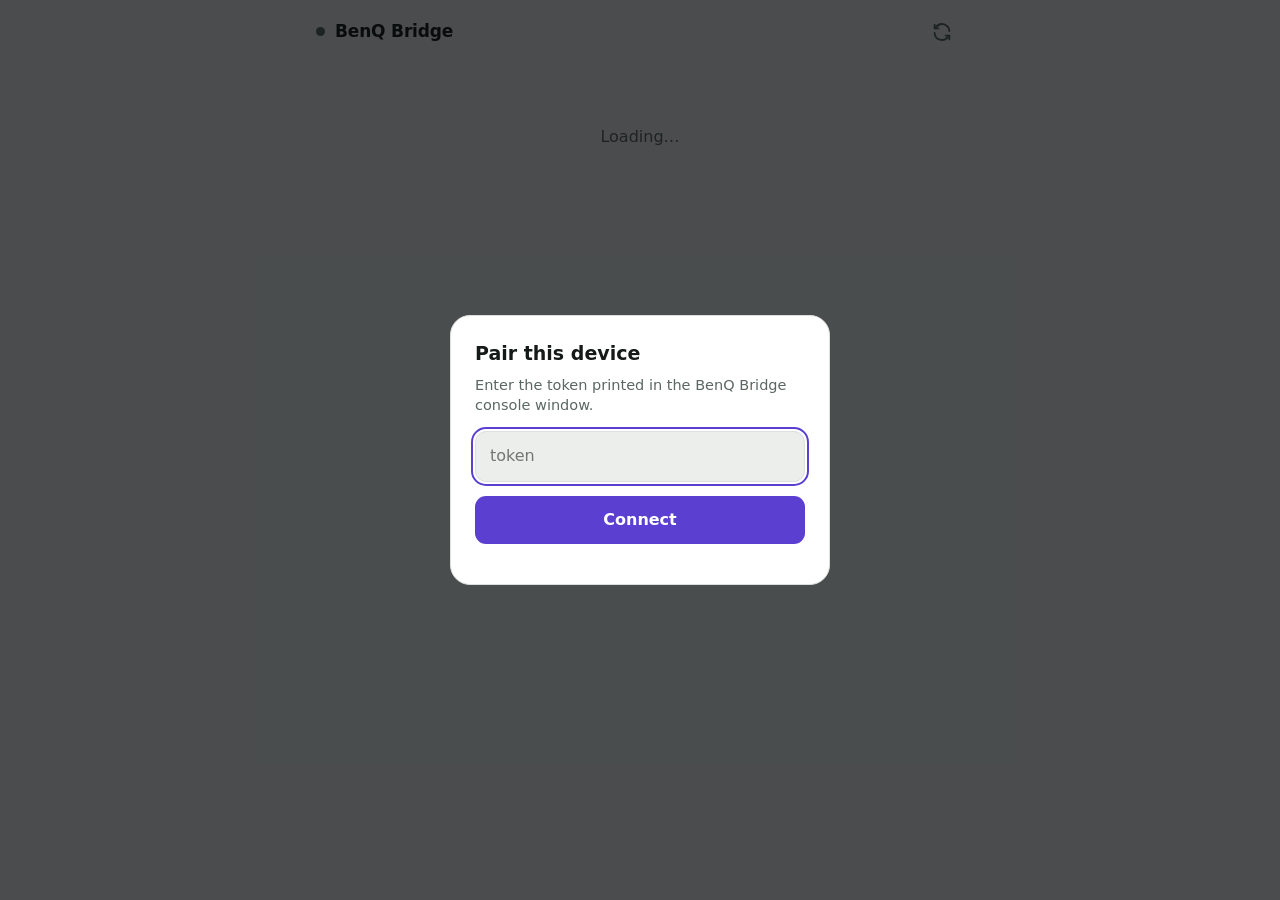
==== wwwroot/index.html @ 64460bba "Add BenQ Bridge: LAN remote control for DDC/CI monitors ASP.NET Core minimal API that drives monitor" ====
<!DOCTYPE html>
<html lang="en">
<head>
<meta charset="utf-8">
<meta name="viewport" content="width=device-width, initial-scale=1, viewport-fit=cover">
<meta name="theme-color" content="#0f1211" media="(prefers-color-scheme: dark)">
<meta name="theme-color" content="#f2f4f2" media="(prefers-color-scheme: light)">
<meta name="apple-mobile-web-app-capable" content="yes">
<meta name="apple-mobile-web-app-status-bar-style" content="black-translucent">
<title>BenQ Bridge</title>
<link rel="manifest" href="manifest.webmanifest">
<link rel="icon" href="icon.svg" type="image/svg+xml">
<link rel="apple-touch-icon" href="icon.svg">
<link rel="stylesheet" href="styles.css">
</head>
<body>

<header class="topbar">
  <div class="brand">
    <span class="dot" id="connDot" title="connection"></span>
    <span class="brand-name">BenQ Bridge</span>
  </div>
  <button class="icon-btn" id="btnRefresh" title="Re-read monitor" aria-label="Re-read monitor">
    <svg viewBox="0 0 24 24" fill="none" stroke="currentColor" stroke-width="2" stroke-linecap="round" stroke-linejoin="round" aria-hidden="true">
      <path d="M20 11a8 8 0 0 0-14.3-4.6L4 8"/><path d="M4 4v4h4"/>
      <path d="M4 13a8 8 0 0 0 14.3 4.6L20 16"/><path d="M20 20v-4h-4"/>
    </svg>
  </button>
</header>

<nav class="monitors" id="monitorChips"></nav>

<main id="content">
  <div class="placeholder">Loading…</div>
</main>

<div class="toast" id="toast"></div>

<div class="modal" id="tokenModal" role="dialog" aria-modal="true" aria-labelledby="tokenTitle" hidden>
  <div class="modal-card">
    <h2 id="tokenTitle">Pair this device</h2>
    <p>Enter the token printed in the BenQ Bridge console window.</p>
    <input id="tokenInput" type="text" inputmode="latin" autocomplete="off" autocapitalize="off" spellcheck="false" placeholder="token">
    <div class="modal-actions">
      <button class="primary" id="tokenSave">Connect</button>
    </div>
    <p class="hint" id="tokenHint"></p>
  </div>
</div>

<script src="app.js"></script>
</body>
</html>
---- wwwroot/styles.css ----
:root {
  --bg: #0f1211;
  --surface: #171b1a;
  --raised: #202524;
  --line: #2a302e;
  --track: #2c3331;
  --text: #e8ede9;
  --muted: #8f9b95;
  --accent: #9b83ff;
  --accent-soft: rgba(155, 131, 255, 0.16);
  --on-accent: #14102a;
  --lamp: #f2b45a;
  --lamp-soft: rgba(242, 180, 90, 0.16);
  --ok: #52d18c;
  --bad: #ff6b6b;
  --bad-soft: rgba(255, 107, 107, 0.14);
  --thumb: #f4f5f7;
  --shadow: 0 1px 2px rgba(0, 0, 0, 0.4);
  --radius: 16px;
  --radius-sm: 11px;
  color-scheme: dark;
}

@media (prefers-color-scheme: light) {
  :root {
    --bg: #f2f4f2;
    --surface: #ffffff;
    --raised: #eceeec;
    --line: #dcdfdc;
    --track: #dde1de;
    --text: #151a18;
    --muted: #5b6761;
    --accent: #5a3fd1;
    --accent-soft: rgba(90, 63, 209, 0.12);
    --on-accent: #ffffff;
    --lamp: #a95f00;
    --lamp-soft: rgba(201, 120, 0, 0.14);
    --ok: #178a52;
    --bad: #c4312f;
    --bad-soft: rgba(196, 49, 47, 0.1);
    --thumb: #ffffff;
    --shadow: 0 1px 2px rgba(20, 30, 25, 0.12);
    color-scheme: light;
  }
}

* { box-sizing: border-box; -webkit-tap-highlight-color: transparent; }

html, body {
  margin: 0;
  background: var(--bg);
  color: var(--text);
  font: 16px/1.4 "Segoe UI Variable Text", "Segoe UI", system-ui, -apple-system, Roboto, sans-serif;
  overscroll-behavior-y: contain;
}

body { padding-bottom: calc(40px + env(safe-area-inset-bottom)); }

button { font: inherit; color: inherit; }

:focus-visible {
  outline: 2px solid var(--accent);
  outline-offset: 2px;
}

/* ------------------------------------------------------------ top bar */

.topbar {
  position: sticky;
  top: 0;
  z-index: 20;
  display: flex;
  align-items: center;
  justify-content: space-between;
  max-width: 680px;
  margin: 0 auto;
  padding: calc(10px + env(safe-area-inset-top)) 16px 10px;
  background: color-mix(in srgb, var(--bg) 88%, transparent);
  backdrop-filter: blur(14px);
}

.brand { display: flex; align-items: center; gap: 10px; }

.brand-name { font-weight: 650; letter-spacing: -0.01em; font-size: 17px; }

.dot {
  width: 9px;
  height: 9px;
  border-radius: 50%;
  background: var(--muted);
  transition: background 0.2s, box-shadow 0.2s;
}

.dot.live { background: var(--ok); box-shadow: 0 0 0 4px color-mix(in srgb, var(--ok) 20%, transparent); }
.dot.down { background: var(--bad); box-shadow: 0 0 0 4px color-mix(in srgb, var(--bad) 20%, transparent); }

.icon-btn {
  display: grid;
  place-items: center;
  width: 44px;
  height: 44px;
  border: 0;
  border-radius: 50%;
  background: transparent;
  color: var(--muted);
  cursor: pointer;
}

.icon-btn:hover { background: var(--raised); color: var(--text); }
.icon-btn:active { transform: scale(0.94); }
.icon-btn svg { width: 22px; height: 22px; }
.icon-btn.spin svg { animation: spin 0.7s linear infinite; }

@keyframes spin { to { transform: rotate(360deg); } }

/* ------------------------------------------------------------ layout */

.monitors,
main {
  max-width: 680px;
  margin: 0 auto;
}

/* ------------------------------------------------------------ monitor chips */

.monitors {
  display: flex;
  gap: 8px;
  padding: 2px 16px 6px;
  overflow-x: auto;
  scrollbar-width: none;
}

.monitors::-webkit-scrollbar { display: none; }

.chip {
  flex: 0 0 auto;
  min-height: 40px;
  border: 1px solid var(--line);
  background: var(--surface);
  color: var(--muted);
  border-radius: 999px;
  padding: 8px 16px;
  font-size: 14px;
  font-weight: 560;
  white-space: nowrap;
  cursor: pointer;
}

.chip.active {
  background: var(--accent);
  border-color: var(--accent);
  color: var(--on-accent);
}

.chip.unsupported { opacity: 0.55; }

/* ------------------------------------------------------------ content */

main { padding: 6px 16px 0; }

.section-title {
  margin: 26px 4px 10px;
  font-size: 14px;
  font-weight: 650;
  color: var(--muted);
}

/* One surface per category; controls are rows inside it, not separate cards. */
.group {
  background: var(--surface);
  border: 1px solid var(--line);
  border-radius: var(--radius);
  box-shadow: var(--shadow);
  overflow: hidden;
}

.group > .card {
  padding: 16px 18px;
  border-bottom: 1px solid var(--line);
}

.group > .card:last-child { border-bottom: 0; }

.group.hero { margin-top: 6px; }

.card-head {
  display: flex;
  align-items: baseline;
  justify-content: space-between;
  gap: 12px;
  margin-bottom: 12px;
}

.card-name { font-weight: 580; }

.card-value {
  font-variant-numeric: tabular-nums;
  color: var(--muted);
  font-size: 14px;
  text-align: right;
}

.card-value b { color: var(--text); font-weight: 640; }

/* Brightness is the control used most, so it gets the room. */
.hero-card { padding: 22px 18px 20px; }

.hero-card .card-head {
  flex-direction: column;
  align-items: flex-start;
  gap: 0;
  margin-bottom: 8px;
}

.hero-card .card-name { color: var(--muted); font-size: 14px; font-weight: 560; }

.hero-card .card-value { text-align: left; font-size: 20px; }

.hero-card .card-value b {
  font-size: 64px;
  font-weight: 300;
  letter-spacing: -0.035em;
  line-height: 1.05;
  margin-right: 2px;
}

/* range */

input[type="range"] {
  --pct: 0%;
  -webkit-appearance: none;
  appearance: none;
  width: 100%;
  height: 36px;
  background: transparent;
  margin: 0;
  display: block;
  touch-action: pan-y;
}

input[type="range"]::-webkit-slider-runnable-track {
  height: 10px;
  border-radius: 999px;
  background: linear-gradient(to right, var(--accent) var(--pct), var(--track) var(--pct));
}

input[type="range"]::-webkit-slider-thumb {
  -webkit-appearance: none;
  width: 28px;
  height: 28px;
  margin-top: -9px;
  border-radius: 50%;
  background: var(--thumb);
  border: 3px solid var(--accent);
  box-shadow: 0 2px 6px rgba(0, 0, 0, 0.35);
}

input[type="range"]::-moz-range-track {
  height: 10px;
  border-radius: 999px;
  background: var(--track);
}

input[type="range"]::-moz-range-progress {
  height: 10px;
  border-radius: 999px;
  background: var(--accent);
}

input[type="range"]::-moz-range-thumb {
  width: 22px;
  height: 22px;
  border-radius: 50%;
  background: var(--thumb);
  border: 3px solid var(--accent);
}

.hero-card input[type="range"]::-webkit-slider-runnable-track { height: 16px; }
.hero-card input[type="range"]::-webkit-slider-thumb { width: 36px; height: 36px; margin-top: -10px; }
.hero-card input[type="range"]::-moz-range-track,
.hero-card input[type="range"]::-moz-range-progress { height: 16px; }
.hero-card input[type="range"] { height: 44px; }

/* segmented + toggle */

.seg,
.toggle {
  display: flex;
  flex-wrap: wrap;
  gap: 6px;
}

.seg button,
.toggle button {
  flex: 1 1 auto;
  min-width: 76px;
  min-height: 44px;
  border: 1px solid transparent;
  background: var(--raised);
  color: var(--muted);
  border-radius: var(--radius-sm);
  padding: 10px 12px;
  font-size: 14.5px;
  font-weight: 560;
  cursor: pointer;
  transition: background 0.12s, color 0.12s;
}

.toggle button { flex: 1; }

.seg button:hover,
.toggle button:hover { color: var(--text); }

.seg button.active,
.toggle button.active {
  background: var(--accent-soft);
  border-color: var(--accent);
  color: var(--accent);
}

.seg button:active,
.toggle button:active { transform: scale(0.97); }

/* Low Blue Light is the eye-care control, so it takes the warm colour. */
.card.eyecare .card-name::before {
  content: "";
  display: inline-block;
  width: 8px;
  height: 8px;
  margin-right: 8px;
  border-radius: 50%;
  background: var(--lamp);
}

.card.eyecare .seg button.active,
.card.eyecare .toggle button.active {
  background: var(--lamp-soft);
  border-color: var(--lamp);
  color: var(--lamp);
}

/* info rows */

.row {
  display: flex;
  justify-content: space-between;
  gap: 16px;
  font-size: 14.5px;
}

.row .k { color: var(--muted); }
.row .v { font-variant-numeric: tabular-nums; }

.note {
  color: var(--muted);
  font-size: 14px;
  padding: 4px 4px 0;
  line-height: 1.5;
}

.placeholder { color: var(--muted); padding: 48px 0; text-align: center; }

.raw-input {
  width: 88px;
  background: var(--raised);
  border: 1px solid var(--line);
  color: var(--text);
  border-radius: 9px;
  padding: 8px 10px;
  font: inherit;
  font-variant-numeric: tabular-nums;
  text-align: right;
}

/* collapsible sections: advanced codes and reset */

.fold { margin-top: 22px; }

.fold > summary {
  display: flex;
  align-items: center;
  justify-content: space-between;
  min-height: 44px;
  padding: 8px 4px;
  list-style: none;
  cursor: pointer;
  color: var(--muted);
  font-size: 14px;
  font-weight: 650;
}

.fold > summary::-webkit-details-marker { display: none; }

.fold > summary::after {
  content: "";
  width: 8px;
  height: 8px;
  margin-right: 6px;
  border-right: 2px solid currentColor;
  border-bottom: 2px solid currentColor;
  transform: rotate(45deg);
  transition: transform 0.15s;
}

.fold[open] > summary::after { transform: rotate(-135deg); }

.fold > .group { margin-top: 4px; }

.fold.danger-fold > summary { color: var(--bad); }

/* ------------------------------------------------------------ reset / danger */

.reset-intro { margin: 2px 4px 12px; }

.card.danger .card-name { color: var(--bad); }

.danger-text {
  margin: 0 0 10px;
  color: var(--muted);
  font-size: 14px;
  line-height: 1.5;
}

.danger-text.warn {
  color: var(--lamp);
  border-left: 3px solid var(--lamp);
  padding-left: 10px;
}

button.hold {
  position: relative;
  display: block;
  width: 100%;
  min-height: 48px;
  margin-top: 4px;
  border: 1px solid color-mix(in srgb, var(--bad) 55%, transparent);
  background: var(--bad-soft);
  color: var(--bad);
  border-radius: var(--radius-sm);
  padding: 13px;
  font-weight: 640;
  cursor: pointer;
  overflow: hidden;
  touch-action: none;
  user-select: none;
  -webkit-user-select: none;
}

button.hold .hold-fill {
  position: absolute;
  inset: 0;
  width: 0;
  background: color-mix(in srgb, var(--bad) 32%, transparent);
  pointer-events: none;
}

button.hold.holding .hold-fill {
  width: 100%;
  transition: width 1.5s linear;
}

button.hold .hold-label { position: relative; }

button.hold.done {
  border-color: var(--ok);
  background: transparent;
  color: var(--ok);
}

/* ------------------------------------------------------------ toast */

.toast {
  position: fixed;
  left: 50%;
  bottom: calc(24px + env(safe-area-inset-bottom));
  transform: translate(-50%, 20px);
  background: var(--text);
  color: var(--bg);
  padding: 12px 18px;
  border-radius: var(--radius-sm);
  font-size: 14px;
  font-weight: 540;
  opacity: 0;
  pointer-events: none;
  transition: opacity 0.18s, transform 0.18s;
  max-width: 88vw;
  text-align: center;
  z-index: 40;
}

.toast.show { opacity: 1; transform: translate(-50%, 0); }
.toast.err { background: var(--bad); color: #fff; }

/* ------------------------------------------------------------ modal */

.modal {
  position: fixed;
  inset: 0;
  background: rgba(4, 6, 8, 0.7);
  display: flex;
  align-items: center;
  justify-content: center;
  padding: 24px;
  z-index: 50;
}

.modal[hidden] { display: none; }

.modal-card {
  background: var(--surface);
  border: 1px solid var(--line);
  border-radius: 20px;
  padding: 24px;
  width: 100%;
  max-width: 380px;
}

.modal-card h2 { margin: 0 0 8px; font-size: 19px; }

.modal-card p { margin: 0 0 16px; color: var(--muted); font-size: 14.5px; }

.modal-card input {
  width: 100%;
  background: var(--raised);
  border: 1px solid var(--line);
  border-radius: var(--radius-sm);
  padding: 13px 14px;
  color: var(--text);
  font: inherit;
  font-variant-numeric: tabular-nums;
}

.modal-actions { margin-top: 14px; }

button.primary {
  width: 100%;
  min-height: 48px;
  background: var(--accent);
  border: 0;
  border-radius: var(--radius-sm);
  padding: 13px;
  color: var(--on-accent);
  font-weight: 680;
  cursor: pointer;
}

.hint { margin-top: 12px; font-size: 13px; color: var(--muted); }

@media (prefers-reduced-motion: reduce) {
  *, *::before, *::after { transition: none !important; animation-duration: 0.01ms !important; }
}
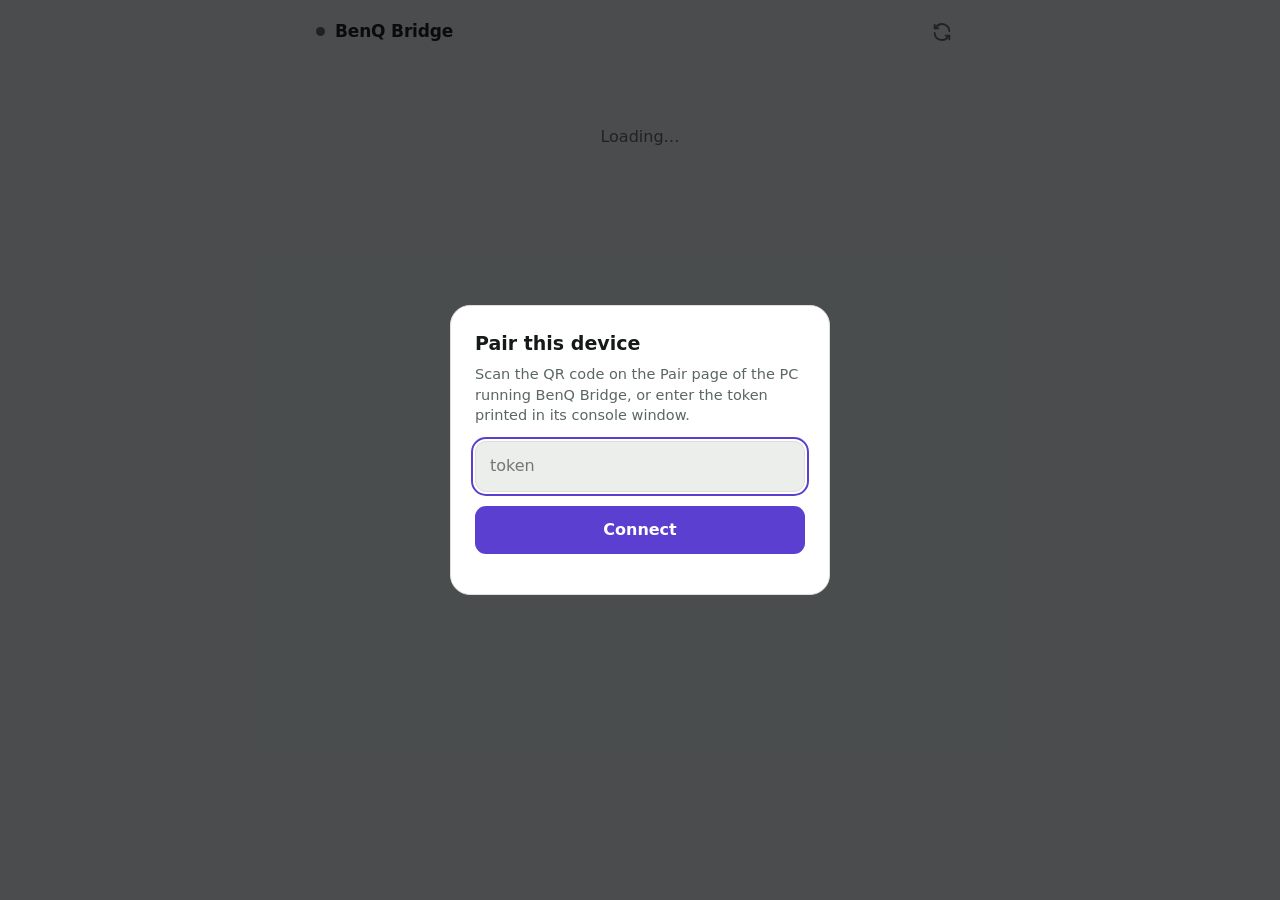
==== commit 83132508: "Add QR pairing, release script and private-artifacts exclusion - Pairing page (pair.html) shows a QR" ====
--- a/wwwroot/index.html
+++ b/wwwroot/index.html
@@ -39,7 +39,7 @@
 <div class="modal" id="tokenModal" role="dialog" aria-modal="true" aria-labelledby="tokenTitle" hidden>
   <div class="modal-card">
     <h2 id="tokenTitle">Pair this device</h2>
-    <p>Enter the token printed in the BenQ Bridge console window.</p>
+    <p>Scan the QR code on the Pair page of the PC running BenQ Bridge, or enter the token printed in its console window.</p>
     <input id="tokenInput" type="text" inputmode="latin" autocomplete="off" autocapitalize="off" spellcheck="false" placeholder="token">
     <div class="modal-actions">
       <button class="primary" id="tokenSave">Connect</button>
